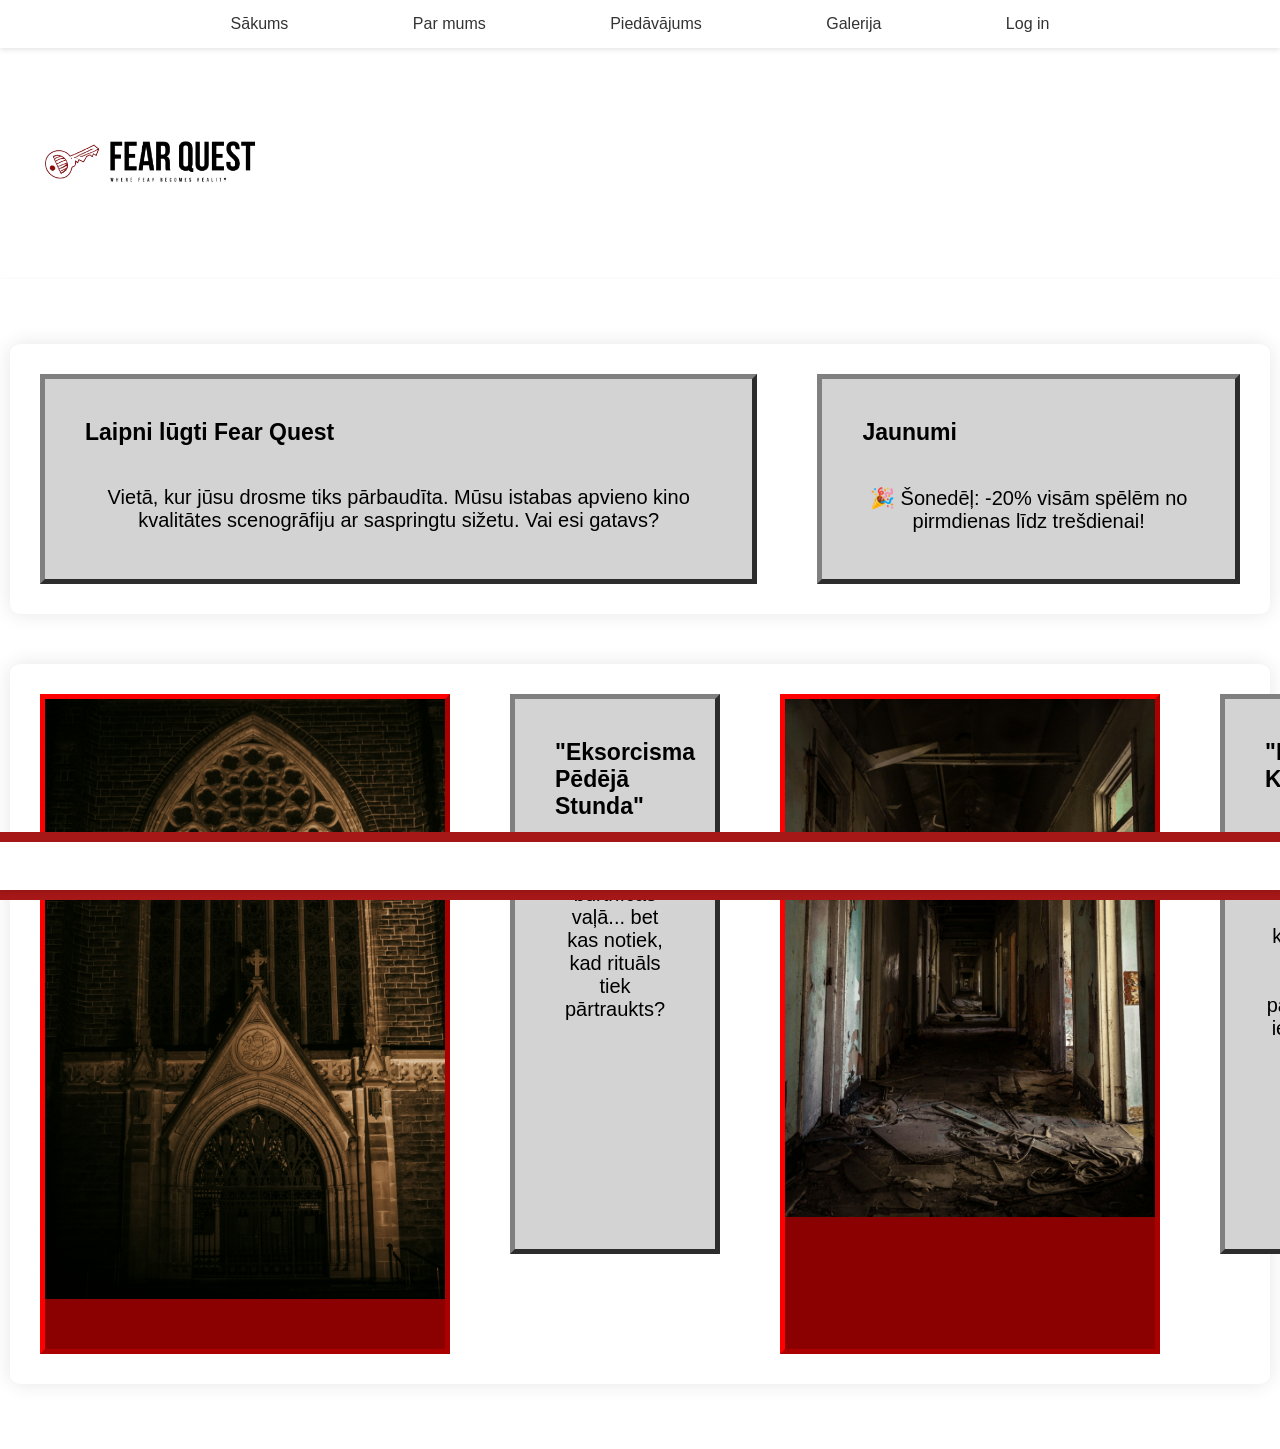
==== index.html @ af140a90 "Checkpoint before assistant change: Update website layout and add video gallery navigation for easie" ====
<!DOCTYPE html>
<html>

<head>
  <meta charset="utf-8">
  <meta name="viewport" content="width=device-width">
  <title>replit</title>
  <link href="style.css" rel="stylesheet" type="text/css" />
</head>
  <header>
    
  <div id="eee">
  
    <ul>
       <li><a href="index.html"> Sākums </a></li>
        <li><a href="parmums">Par mums</a></li>
        <li><a href="piedavajums">Piedāvājums</a></li>
        <li><a href="galerija.html">Galerija</a></li>
        <li><a href="login">Log in</a></li>
      </ul>
  </div>
    </header>
  <div class="logo">
    <img src="logo.png" alt="Fear Quest Logo" width="300">
  </div>
  <div id="eee">

  <ul>
  <body>
    <main>



      <div class="sarkanie">
  <div class="onekont">
    <h2>Laipni lūgti Fear Quest</h2>
    <p>Vietā, kur jūsu drosme tiks pārbaudīta. Mūsu istabas apvieno kino kvalitātes scenogrāfiju ar saspringtu sižetu. Vai esi gatavs?</p>
  </div>
  <div class="twokont">
    <h2>Jaunumi</h2>
    <p>🎉 Šonedēļ: -20% visām spēlēm no pirmdienas līdz trešdienai!
  </p>
  </div>
      </div> 

      <div class="pelekie">
  <div class="fourkont">
    <img src="exorcism.jpg" width="400px"></img>
    <p></p>
  </div>
  <div class="fivekont">
    <h2>"Eksorcisma Pēdējā Stunda"</h2>
    <p>Sveces deg, burtnīcas vaļā... bet kas notiek, kad rituāls tiek pārtraukts?</p>
  </div>
        <div class="threekont">
           <img src="slimnica.jpg" width="370px"></img>
          <p> </p>
        </div>
        <div class="sixkont">
          <h2>"Psihiatriskā Klīnika"</h2>
          <p>Tavs uzdevums ir izkļūt no pamestas klīnikas, kur pazuduši pēdējie pacienti… un iespējams – ārsti.</p>


          
           </div>
          <div class="sevenkont">
            <img src="skeleton.jpg" width="400px"></img>
            <p></p>
          </div>
        <div class="eightkont">
          <h2>"Zārks"</h2>
          <p>Tu pamosties... un esi jau iekšā. Laiks ir ierobežots.</p>
        </div>
      
    
    </main>
    </body>
  <footer>
    <div id="aaa">
      <ul>
        <li>Kontakti</li>
        <li> Sūdzības formas pieteikums</li> 
      </ul>
        </div>



    
  </footer>
 <style src="style.css"></style>
  <script src="script.js"></script>
</html>
---- style.css ----
html {
  height: 100%;
  width: 100%;
}


  li{
    display:inline;
  background-color: white
  color: black; 
  padding: 20px;
  text-align: center;
  font size: 30px;
    margin-top: 40px;
    margin-bottom: 40px;
    margin-left: 40px;
    margin-right: 40px;
  }
  .twokont {
    width: 700px;
    height: 200px;
  border: 5px outset grey;
  background-color: lightgrey;
  text-align: left;
  }

h2 {
  font-size: 23px;
  justify-content: center;
  font-family: sans-serif;
  color: black;
  text-align: left;
  margin-top: 40px;
  margin-bottom: 40px;
  margin-left: 40px;
  margin-right: 40px;
}

p {
  font-size: 20px;
  font-family: sans-serif;
  color: black;
  text-align: center;
  margin-top: 40px;
  margin-bottom: 40px;
  margin-left: 40px;
  margin-right: 40px;
}

   .onekont {
     width: 1200px;
     height: 200px;
   border: 5px outset grey;
  background-color: lightgrey;
  text-align: left;
   }
   .threekont {
     width: 370px;
     height: 650px;
 border: 5px outset red;
background-color: darkred;
text-align: left;
   }
   .fourkont {
     width: 400px;
     height: 650px;
      border: 5px outset red;
     background-color: darkred;
     text-align: left;
   }
 .fivekont {
   width: 200px;
   height: 550px;
    border: 5px outset grey;
   background-color: lightgrey;
   text-align: left;
 }
 .sixkont {
   width: 200px;
   height: 550px;
    border: 5px outset grey;
   background-color: lightgrey;
   text-align: left;
 }
 .sevenkont {
   width: 400px;
   height: 650px;
    border: 5px outset red;
   background-color: darkred;
   text-align: left;
 }
 .eightkont {
   width: 200px;
   height: 550px;
    border: 5px outset grey;
   background-color: lightgrey;
   text-align: left;
 }



   li{
     background-color: white
     color: black; 
     padding: 20px;
     text-align: center;
     font size: 30px;
       margin-top: 80px;
       margin-bottom: 40px;
       margin-left: 40px;
       margin-right: 40px;
   }

.sarkanie {
  justify-content: center;
  margin-bottom: 40px;
  gap: 60px;
  display: flex;
  padding left :180px;
  padding right: 180px;
  padding top: 190px;
  padding bottom: 190px;
}

.pelekie {
  row gap: 60px;
  gap: 60px;
  display: flex;
  padding left :180px;
  padding right: 180px;
  padding top: 190px;
  padding bottom: 190px;
}

.eee{
  flex-direction: row-reverse;


}

footer {
  position: fixed;
  bottom: 0;
  width: 100%;
  background-color: #a61717;
  color: white;
  padding: 10px 0;
  text-align: center;
}

html {
  height: 100%;
  width: 100%;
}

body {
  margin: 0;
  font-family: Arial, sans-serif;
}

#eee ul {
  background-color: #fff;
  padding: 15px 0;
  margin: 0;
  text-align: center;
  box-shadow: 0 2px 5px rgba(0, 0, 0, 0.1);
}

#eee li a {
  text-decoration: none;
  color: #333;
  transition: color 0.3s;
}

#eee li a:hover {
  color: #666;
}

.sarkanie, .pelekie {
  max-width: 1200px;
  margin: 50px auto;
  padding: 30px;
  background-color: white;
  border-radius: 10px;
  box-shadow: 0 0 20px rgba(0, 0, 0, 0.1);
}


  li{
    display:inline;
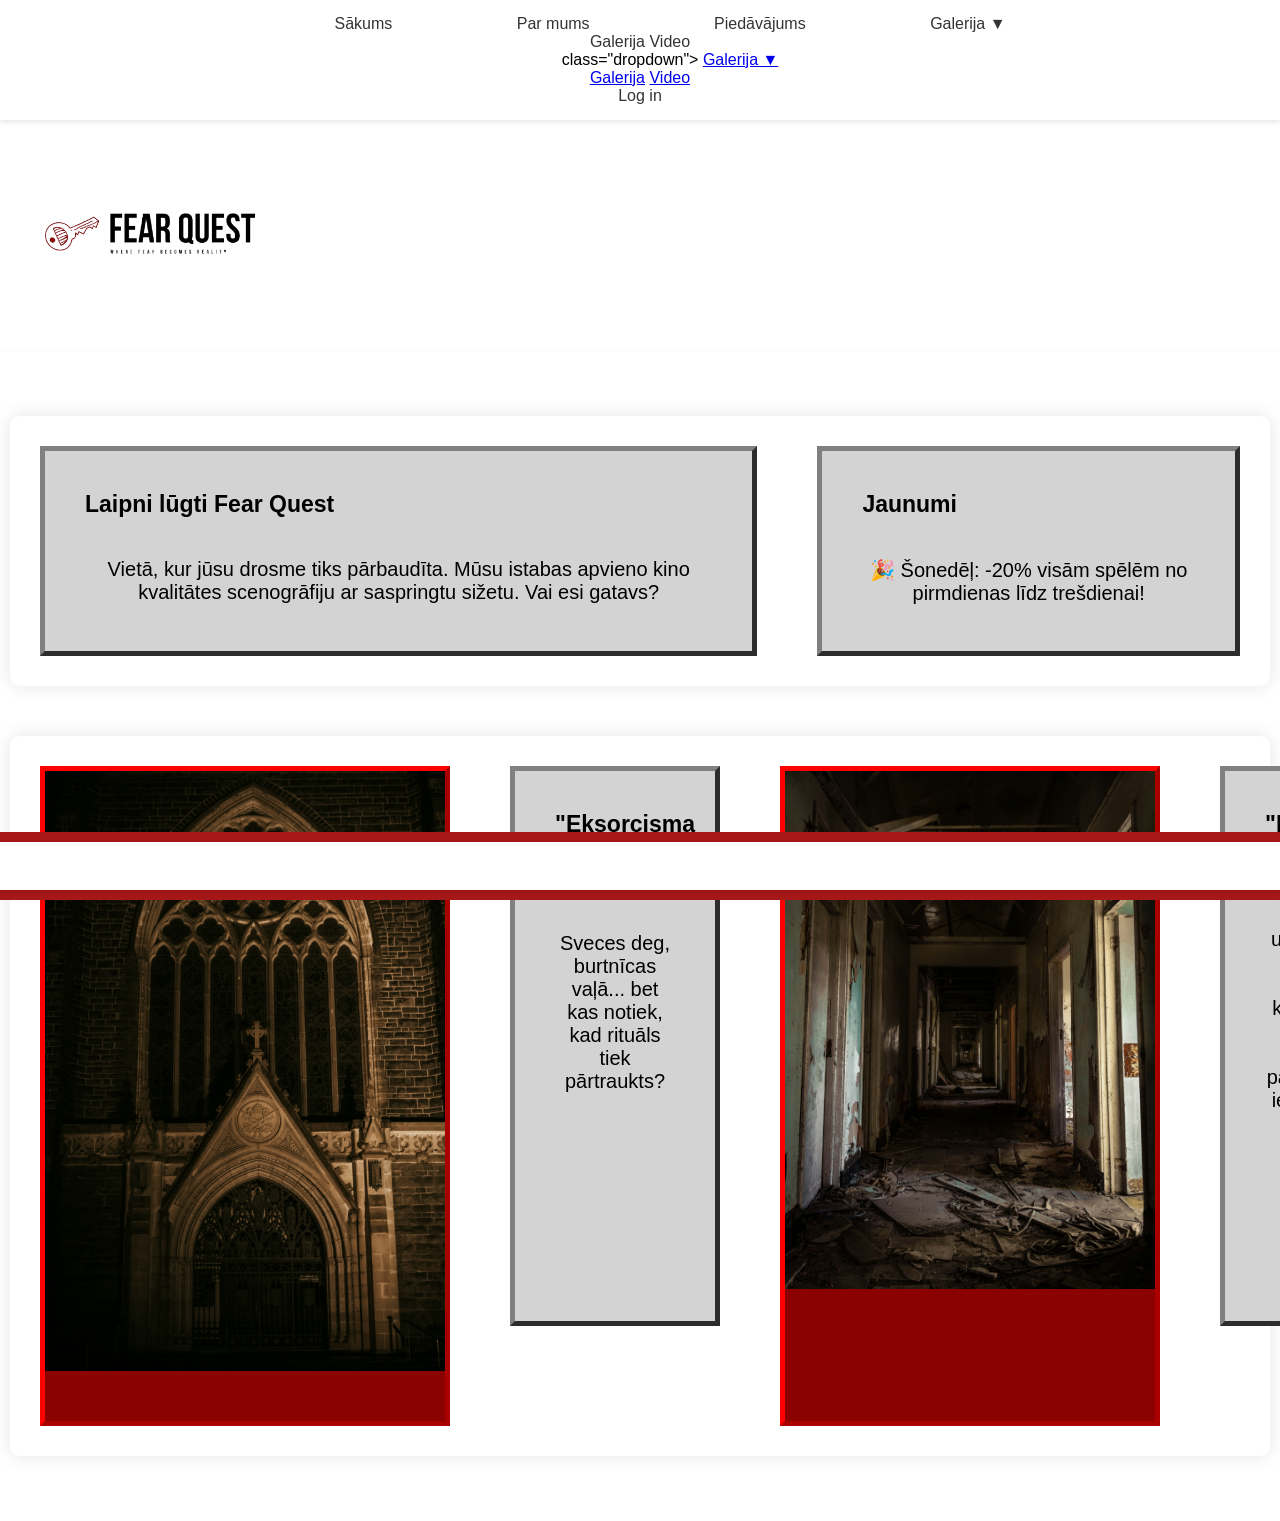
==== commit e3c4182a: "Checkpoint before assistant change: Add a dropdown menu for the gallery to better organize content I" ====
--- a/index.html
+++ b/index.html
@@ -15,7 +15,19 @@
        <li><a href="index.html"> Sākums </a></li>
         <li><a href="parmums">Par mums</a></li>
         <li><a href="piedavajums">Piedāvājums</a></li>
-        <li><a href="galerija.html">Galerija</a></li>
+      <li class="dropdown">
+        <a href="#">Galerija ▼</a>
+        <div class="dropdown-content">
+          <a href="galerija.html">Galerija</a>
+          <a href="video.html">Video</a>
+        </div>
+      </li> class="dropdown">
+      <a href="#">Galerija ▼</a>
+      <div class="dropdown-content">
+        <a href="galerija.html">Galerija</a>
+        <a href="video.html">Video</a>
+      </div>
+    </li>
         <li><a href="login">Log in</a></li>
       </ul>
   </div>
--- a/style.css
+++ b/style.css
@@ -189,6 +189,229 @@
   li{
     display:inline;
 
-
-
-
+    html {
+    height: 100%;
+    width: 100%;
+    }
+
+
+    li{
+    display:inline;
+    background-color: white
+    color: black;
+    padding: 20px;
+    text-align: center;
+    font size: 30px;
+    margin-top: 40px;
+    margin-bottom: 40px;
+    margin-left: 40px;
+    margin-right: 40px;
+    }
+    .twokont {
+    width: 700px;
+    height: 200px;
+    border: 5px outset grey;
+    background-color: lightgrey;
+    text-align: left;
+    }
+
+    h2 {
+    font-size: 23px;
+    justify-content: center;
+    font-family: sans-serif;
+    color: black;
+    text-align: left;
+    margin-top: 40px;
+    margin-bottom: 40px;
+    margin-left: 40px;
+    margin-right: 40px;
+    }
+
+    p {
+    font-size: 20px;
+    font-family: sans-serif;
+    color: black;
+    text-align: center;
+    margin-top: 40px;
+    margin-bottom: 40px;
+    margin-left: 40px;
+    margin-right: 40px;
+    }
+
+    .onekont {
+    width: 1200px;
+    height: 200px;
+    border: 5px outset grey;
+    background-color: lightgrey;
+    text-align: left;
+    }
+    .threekont {
+    width: 370px;
+    height: 650px;
+    border: 5px outset red;
+    background-color: darkred;
+    text-align: left;
+    }
+    .fourkont {
+    width: 400px;
+    height: 650px;
+    border: 5px outset red;
+    background-color: darkred;
+    text-align: left;
+    }
+    .fivekont {
+    width: 200px;
+    height: 550px;
+    border: 5px outset grey;
+    background-color: lightgrey;
+    text-align: left;
+    }
+    .sixkont {
+    width: 200px;
+    height: 550px;
+    border: 5px outset grey;
+    background-color: lightgrey;
+    text-align: left;
+    }
+    .sevenkont {
+    width: 400px;
+    height: 650px;
+    border: 5px outset red;
+    background-color: darkred;
+    text-align: left;
+    }
+    .eightkont {
+    width: 200px;
+    height: 550px;
+    border: 5px outset grey;
+    background-color: lightgrey;
+    text-align: left;
+    }
+
+
+
+    li{
+    background-color: white
+    color: black;
+    padding: 20px;
+    text-align: center;
+    font size: 30px;
+    margin-top: 80px;
+    margin-bottom: 40px;
+    margin-left: 40px;
+    margin-right: 40px;
+    }
+
+    .sarkanie {
+    justify-content: center;
+    margin-bottom: 40px;
+    gap: 60px;
+    display: flex;
+    padding left :180px;
+    padding right: 180px;
+    padding top: 190px;
+    padding bottom: 190px;
+    }
+
+    .pelekie {
+    row gap: 60px;
+    gap: 60px;
+    display: flex;
+    padding left :180px;
+    padding right: 180px;
+    padding top: 190px;
+    padding bottom: 190px;
+    }
+
+    .eee{
+    flex-direction: row-reverse;
+
+
+    }
+
+    footer {
+    position: fixed;
+    bottom: 0;
+    width: 100%;
+    background-color: #a61717;
+    color: white;
+    padding: 10px 0;
+    text-align: center;
+    }
+
+    html {
+    height: 100%;
+    width: 100%;
+    }
+
+    body {
+    margin: 0;
+    font-family: Arial, sans-serif;
+    }
+
+    #eee ul {
+    background-color: #fff;
+    padding: 15px 0;
+    margin: 0;
+    text-align: center;
+    box-shadow: 0 2px 5px rgba(0, 0, 0, 0.1);
+    }
+
+    #eee li a {
+    text-decoration: none;
+    color: #333;
+    transition: color 0.3s;
+    }
+
+    #eee li a:hover {
+    color: #666;
+    }
+
+    .sarkanie, .pelekie {
+    max-width: 1200px;
+    margin: 50px auto;
+    padding: 30px;
+    background-color: white;
+    border-radius: 10px;
+    box-shadow: 0 0 20px rgba(0, 0, 0, 0.1);
+    }
+
+
+    li{
+    display:inline;
+
+
+
+
+    .dropdown {
+    position: relative;
+    display: inline-block;
+    }
+
+    .dropdown-content {
+    display: none;
+    position: absolute;
+    background-color: #f9f9f9;
+    min-width: 160px;
+    box-shadow: 0px 8px 16px 0px rgba(0,0,0,0.2);
+    z-index: 1;
+    }
+
+    .dropdown-content a {
+    color: black;
+    padding: 12px 16px;
+    text-decoration: none;
+    display: block;
+    }
+
+    .dropdown-content a:hover {
+    background-color: #f1f1f1;
+    }
+
+    .dropdown:hover .dropdown-content {
+    display: block;
+    }
+
+
+
+
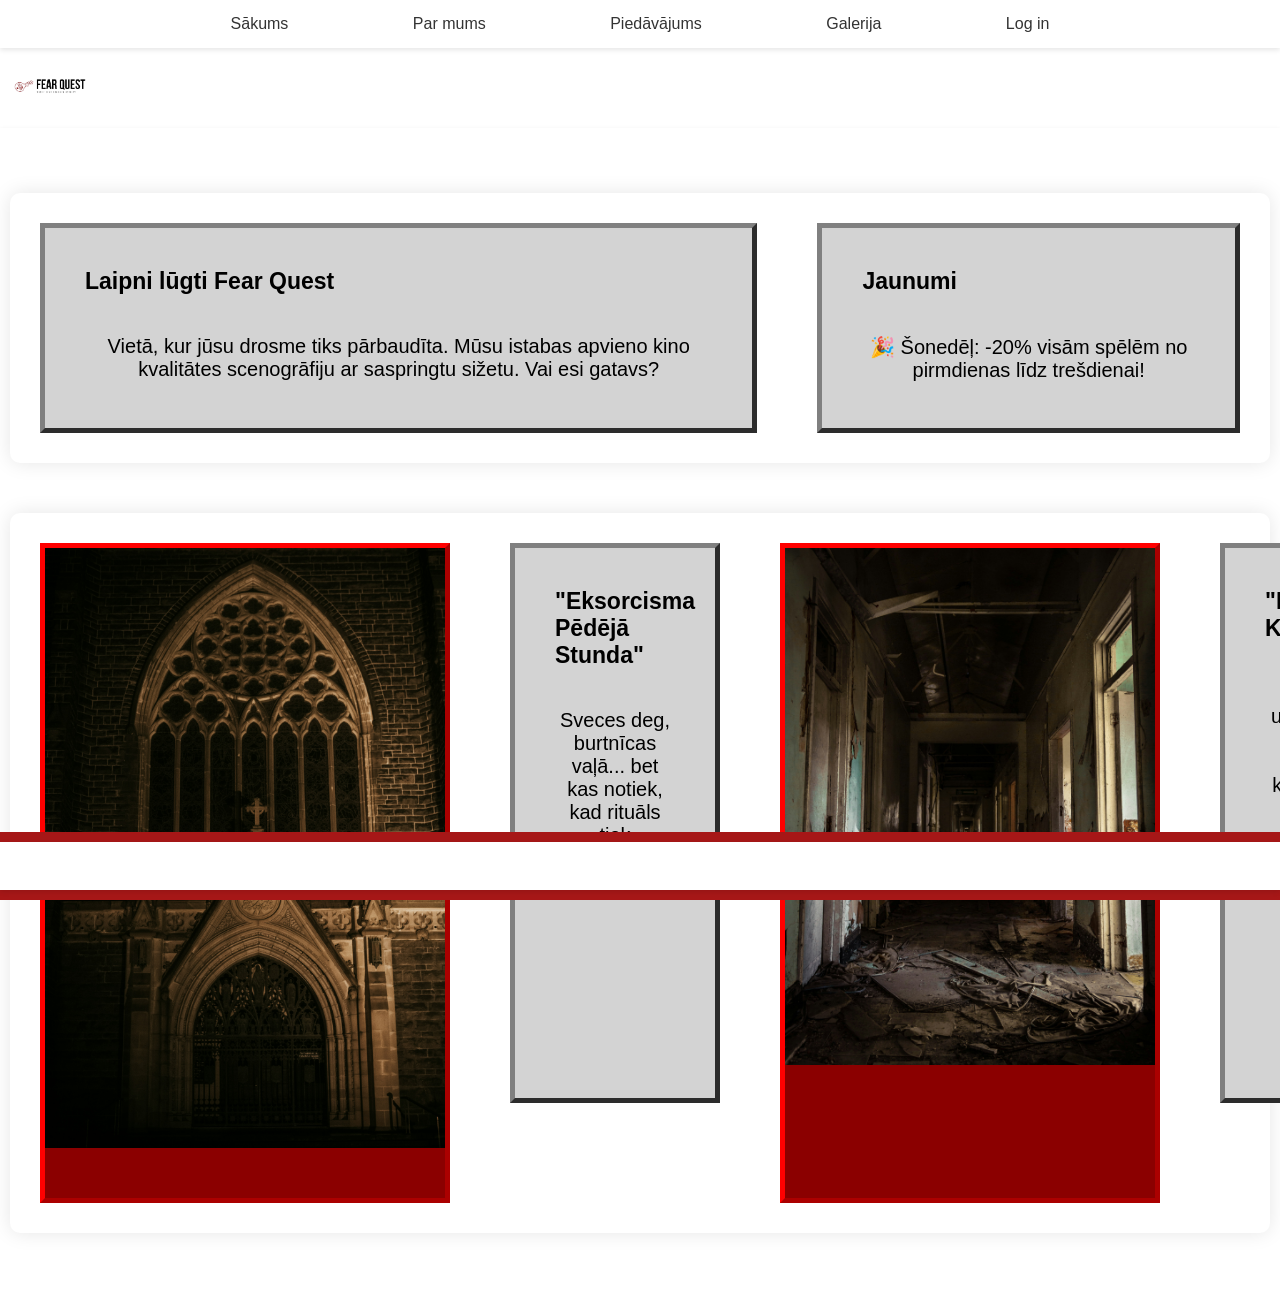
==== commit 3108d712: "Checkpoint before assistant change: Make website navigation consistent and improve logo size on the " ====
--- a/index.html
+++ b/index.html
@@ -15,25 +15,13 @@
        <li><a href="index.html"> Sākums </a></li>
         <li><a href="parmums">Par mums</a></li>
         <li><a href="piedavajums">Piedāvājums</a></li>
-      <li class="dropdown">
-        <a href="#">Galerija ▼</a>
-        <div class="dropdown-content">
-          <a href="galerija.html">Galerija</a>
-          <a href="video.html">Video</a>
-        </div>
-      </li> class="dropdown">
-      <a href="#">Galerija ▼</a>
-      <div class="dropdown-content">
-        <a href="galerija.html">Galerija</a>
-        <a href="video.html">Video</a>
-      </div>
-    </li>
+        <li><a href="galerija.html">Galerija</a></li>
         <li><a href="login">Log in</a></li>
       </ul>
   </div>
     </header>
   <div class="logo">
-    <img src="logo.png" alt="Fear Quest Logo" width="300">
+    <img src="logo.png" alt="Fear Quest Logo" width="100">
   </div>
   <div id="eee">
 
--- a/style.css
+++ b/style.css
@@ -383,35 +383,6 @@
 
 
 
-    .dropdown {
-    position: relative;
-    display: inline-block;
-    }
-
-    .dropdown-content {
-    display: none;
-    position: absolute;
-    background-color: #f9f9f9;
-    min-width: 160px;
-    box-shadow: 0px 8px 16px 0px rgba(0,0,0,0.2);
-    z-index: 1;
-    }
-
-    .dropdown-content a {
-    color: black;
-    padding: 12px 16px;
-    text-decoration: none;
-    display: block;
-    }
-
-    .dropdown-content a:hover {
-    background-color: #f1f1f1;
-    }
-
-    .dropdown:hover .dropdown-content {
-    display: block;
-    }
-
-
-
-
+
+
+
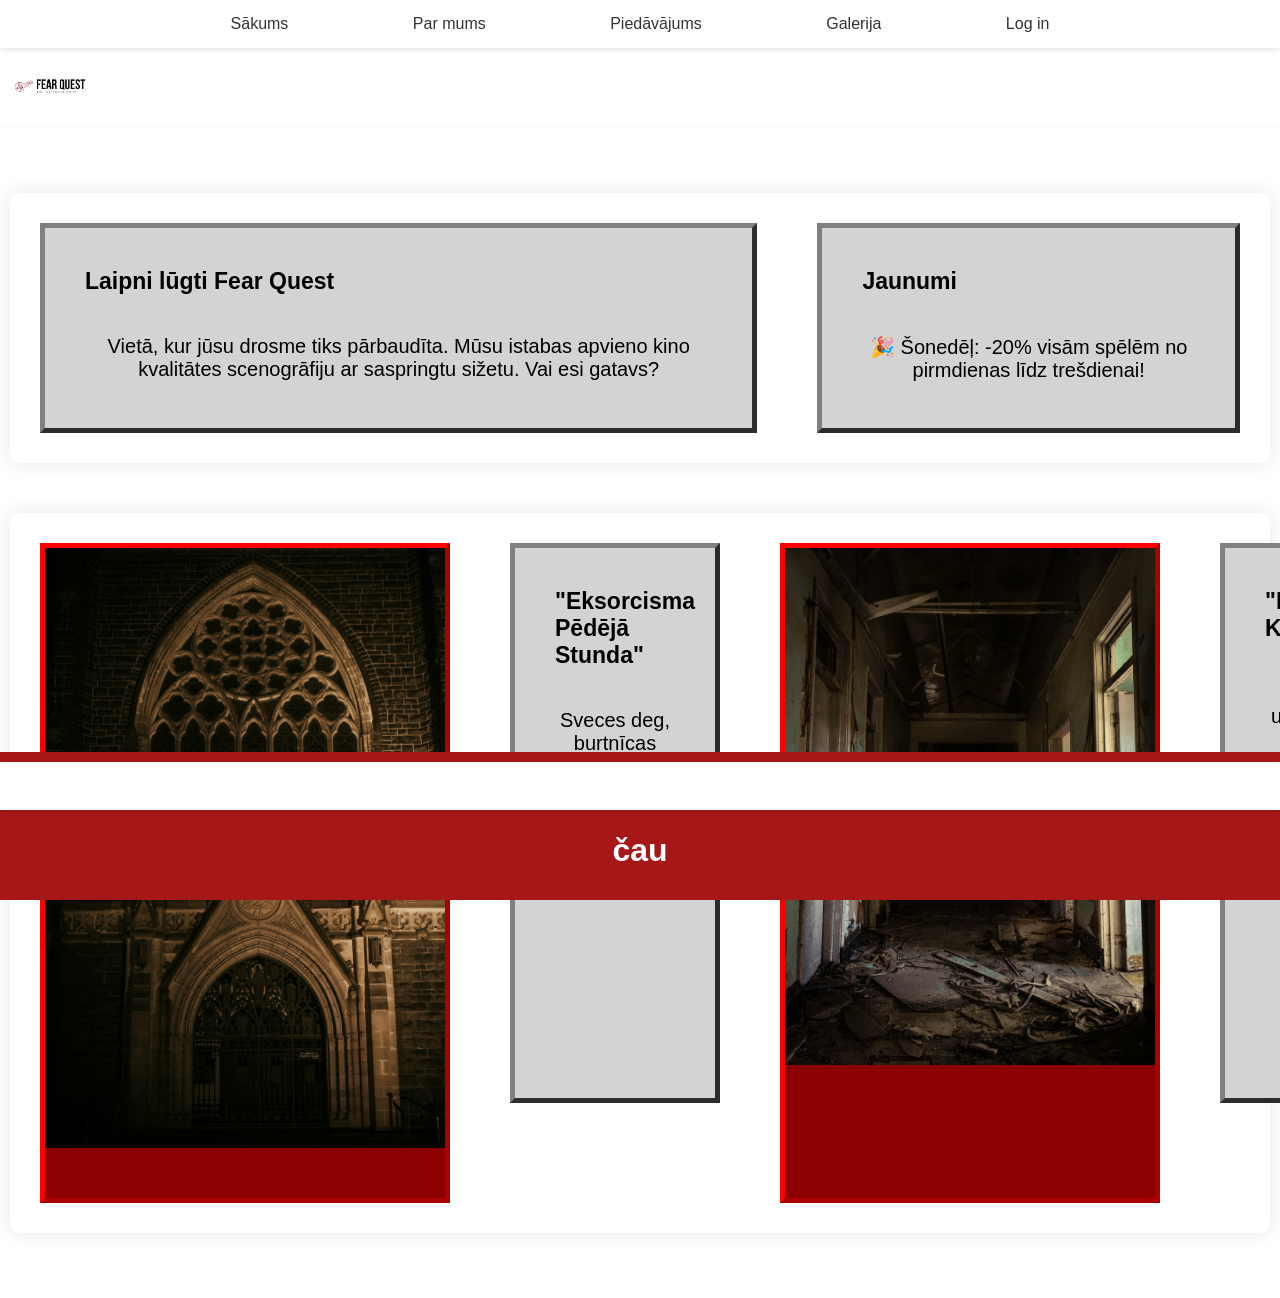
==== commit 8c9059b7: "gyjgyjy" ====
--- a/index.html
+++ b/index.html
@@ -84,7 +84,7 @@
         </div>
 
 
-
+<h1>čau</h1>
     
   </footer>
  <style src="style.css"></style>
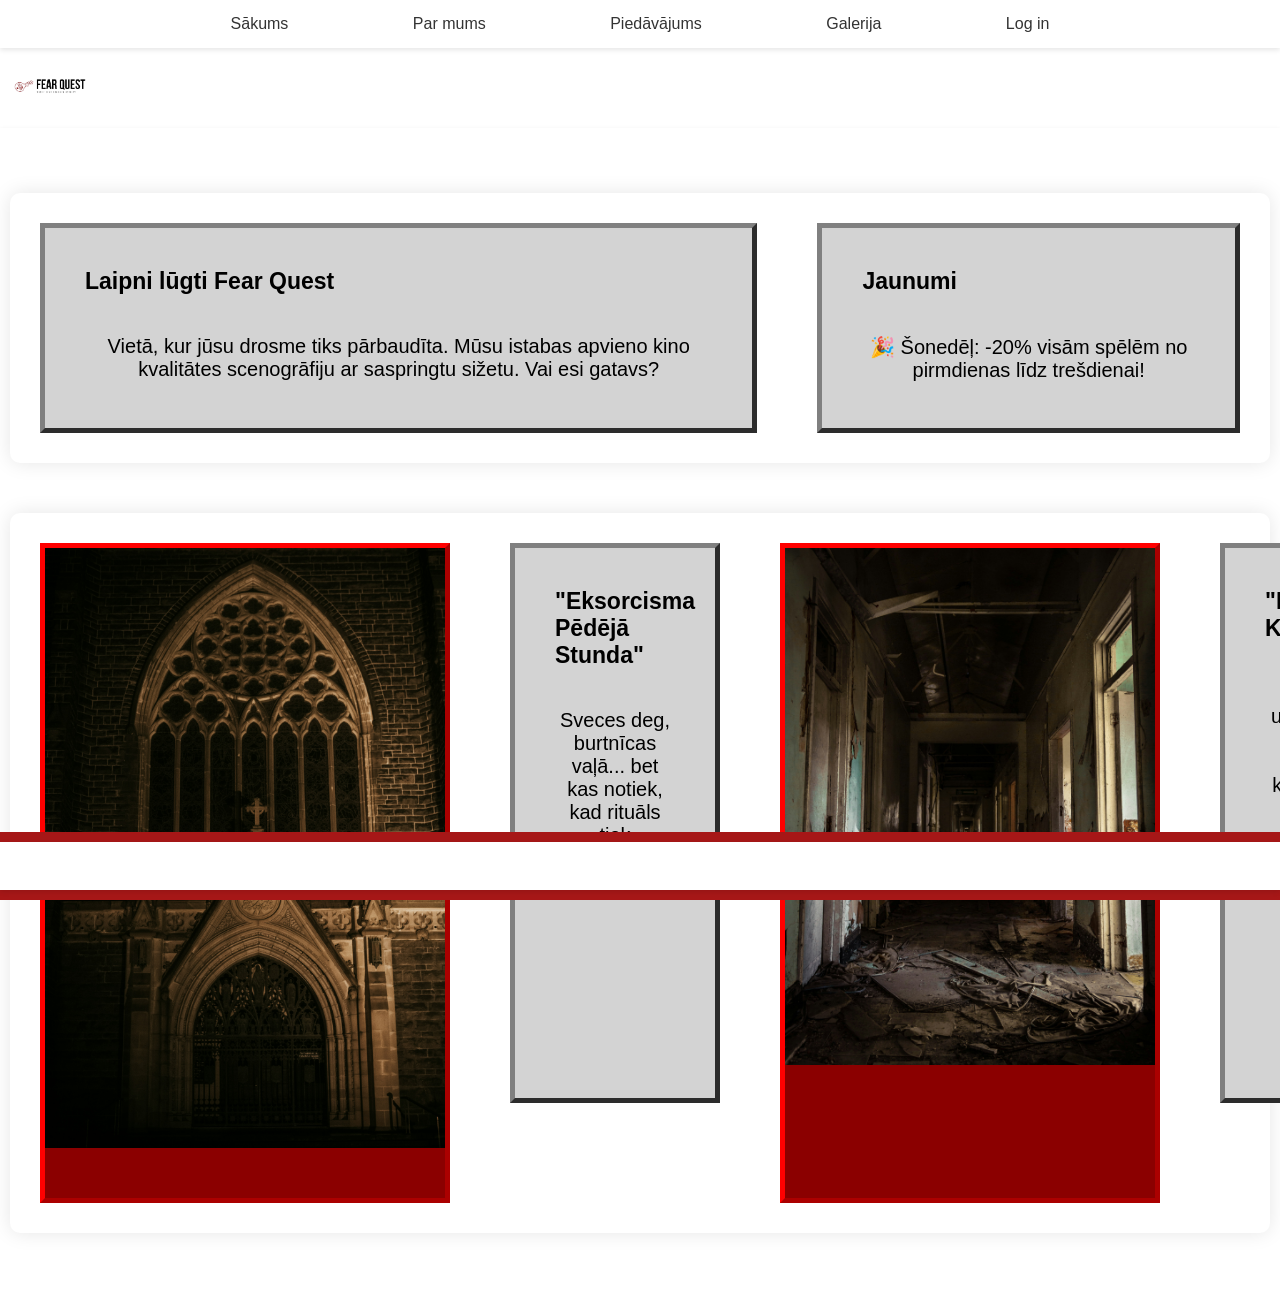
==== commit 1b5af345: "Checkpoint before assistant change: Update website appearance to have similar footer across all page" ====
--- a/index.html
+++ b/index.html
@@ -84,7 +84,6 @@
         </div>
 
 
-<h1>čau</h1>
     
   </footer>
  <style src="style.css"></style>
--- a/style.css
+++ b/style.css
@@ -334,7 +334,7 @@
     bottom: 0;
     width: 100%;
     background-color: #a61717;
-    color: white;
+    color: #a61717;
     padding: 10px 0;
     text-align: center;
     }
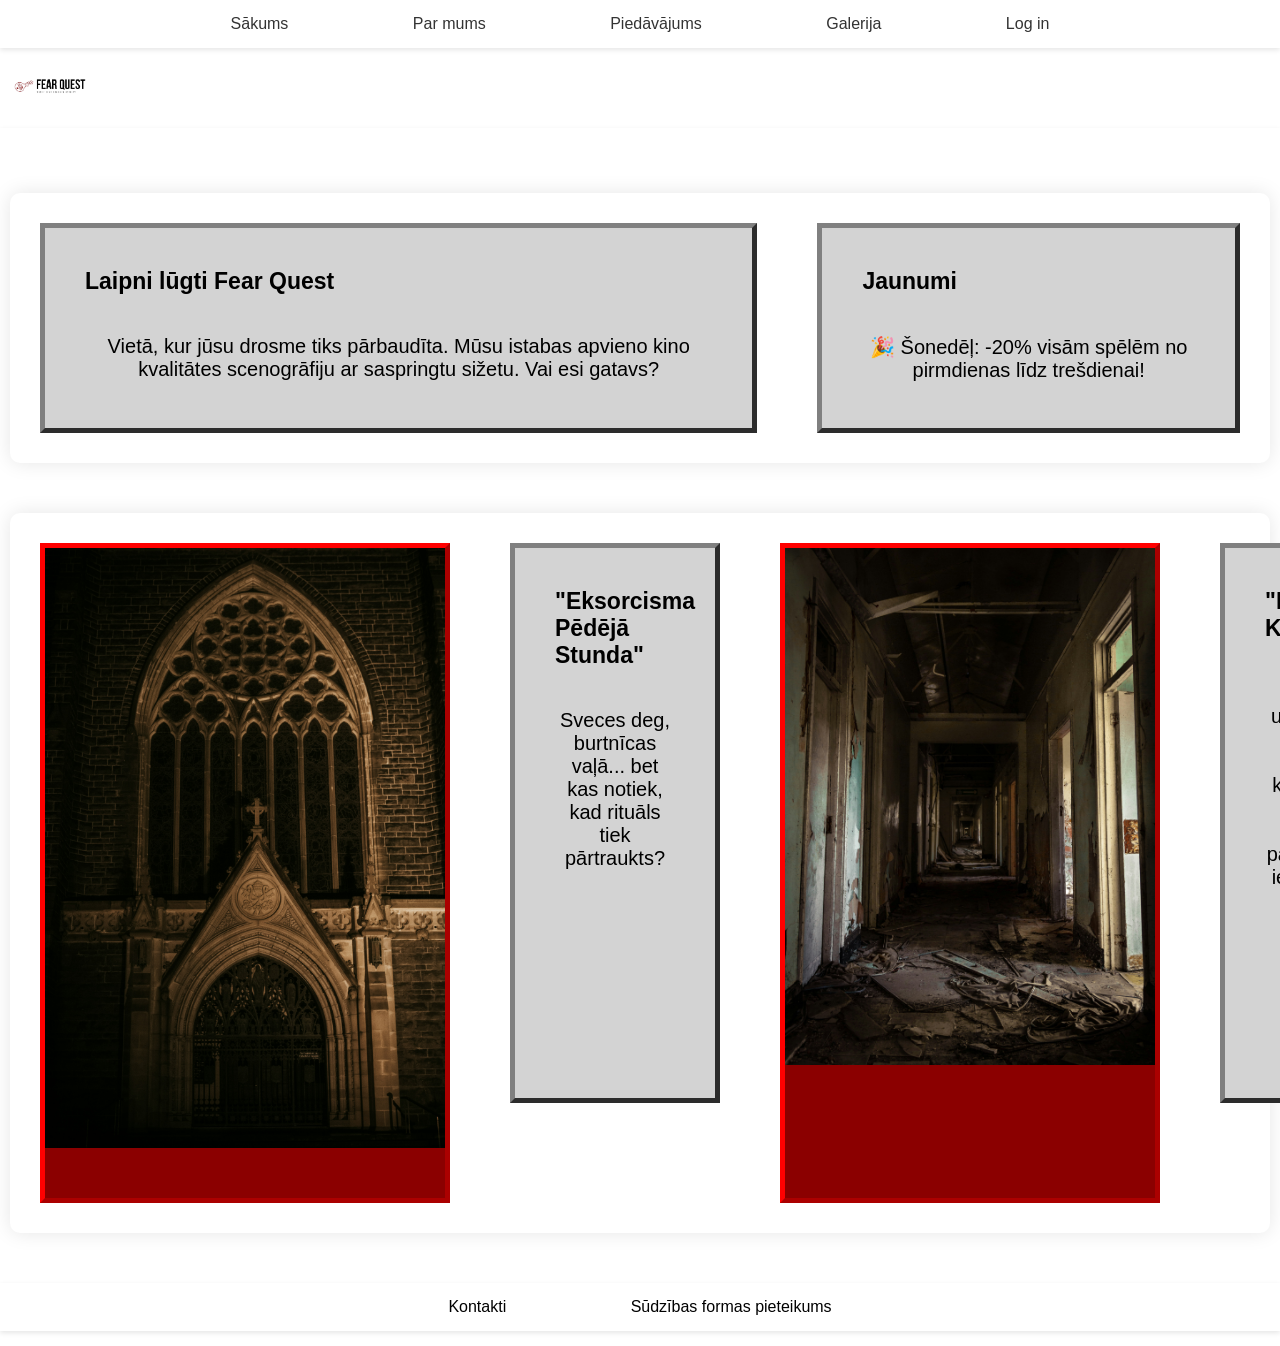
==== commit f6d4c8c7: "Checkpoint before assistant change: Improve text and spacing within the website's navigation and str" ====
--- a/index.html
+++ b/index.html
@@ -79,13 +79,9 @@
     <div id="aaa">
       <ul>
         <li>Kontakti</li>
-        <li> Sūdzības formas pieteikums</li> 
+        <li>Sūdzības formas pieteikums</li>
       </ul>
-        </div>
-
-
-    
+    </div>
   </footer>
- <style src="style.css"></style>
-  <script src="script.js"></script>
+ <script src="script.js"></script>
 </html>
--- a/style.css
+++ b/style.css
@@ -138,15 +138,6 @@
 
 }
 
-footer {
-  position: fixed;
-  bottom: 0;
-  width: 100%;
-  background-color: #a61717;
-  color: white;
-  padding: 10px 0;
-  text-align: center;
-}
 
 html {
   height: 100%;
@@ -329,16 +320,6 @@
 
     }
 
-    footer {
-    position: fixed;
-    bottom: 0;
-    width: 100%;
-    background-color: #a61717;
-    color: #a61717;
-    padding: 10px 0;
-    text-align: center;
-    }
-
     html {
     height: 100%;
     width: 100%;
@@ -380,9 +361,23 @@
     li{
     display:inline;
 
-
-
-
-
-
-
+      footer {
+        position: fixed;
+        bottom: 0;
+        width: 100%;
+        background-color: #a61717;
+        color: white;
+        padding: 10px 0;
+        text-align: center;
+      }
+
+      footer li {
+        background-color: transparent;
+        color: white;
+      }
+
+
+
+
+
+
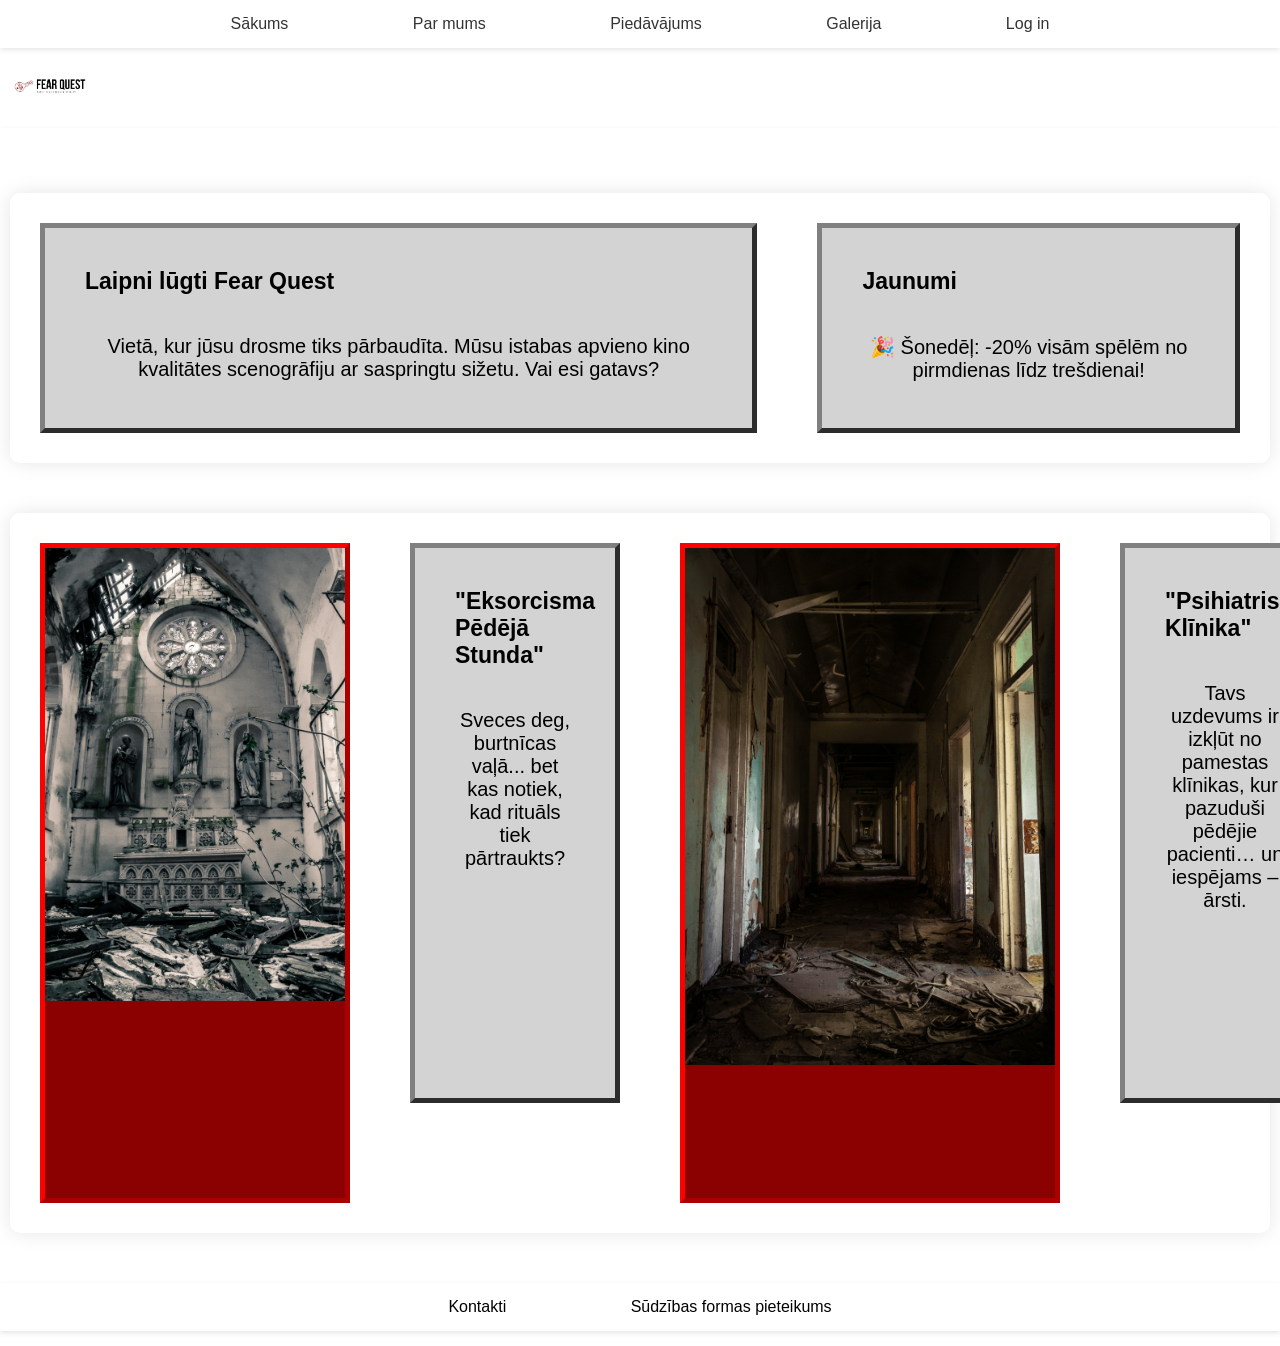
==== commit 10c9b0b1: "Checkpoint before assistant change: Update the image gallery and adjust the logo size on the main pa" ====
--- a/index.html
+++ b/index.html
@@ -45,7 +45,7 @@
 
       <div class="pelekie">
   <div class="fourkont">
-    <img src="exorcism.jpg" width="400px"></img>
+    <img src="excorcism.jpg" width="300px"></img>
     <p></p>
   </div>
   <div class="fivekont">
--- a/style.css
+++ b/style.css
@@ -180,204 +180,25 @@
   li{
     display:inline;
 
-    html {
-    height: 100%;
-    width: 100%;
+    footer {
+      position: fixed;
+      bottom: 0;
+      width: 100%;
+      background-color: #a61717;
+      color: white;
+      padding: 10px 0;
+      text-align: center;
     }
 
-
-    li{
-    display:inline;
-    background-color: white
-    color: black;
-    padding: 20px;
-    text-align: center;
-    font size: 30px;
-    margin-top: 40px;
-    margin-bottom: 40px;
-    margin-left: 40px;
-    margin-right: 40px;
+    #aaa ul {
+      margin: 0;
+      padding: 0;
     }
-    .twokont {
-    width: 700px;
-    height: 200px;
-    border: 5px outset grey;
-    background-color: lightgrey;
-    text-align: left;
+
+    #aaa li {
+      display: inline;
+      color: #d11515;
+      background-color: transparent;
+      margin: 0 20px;
     }
-
-    h2 {
-    font-size: 23px;
-    justify-content: center;
-    font-family: sans-serif;
-    color: black;
-    text-align: left;
-    margin-top: 40px;
-    margin-bottom: 40px;
-    margin-left: 40px;
-    margin-right: 40px;
-    }
-
-    p {
-    font-size: 20px;
-    font-family: sans-serif;
-    color: black;
-    text-align: center;
-    margin-top: 40px;
-    margin-bottom: 40px;
-    margin-left: 40px;
-    margin-right: 40px;
-    }
-
-    .onekont {
-    width: 1200px;
-    height: 200px;
-    border: 5px outset grey;
-    background-color: lightgrey;
-    text-align: left;
-    }
-    .threekont {
-    width: 370px;
-    height: 650px;
-    border: 5px outset red;
-    background-color: darkred;
-    text-align: left;
-    }
-    .fourkont {
-    width: 400px;
-    height: 650px;
-    border: 5px outset red;
-    background-color: darkred;
-    text-align: left;
-    }
-    .fivekont {
-    width: 200px;
-    height: 550px;
-    border: 5px outset grey;
-    background-color: lightgrey;
-    text-align: left;
-    }
-    .sixkont {
-    width: 200px;
-    height: 550px;
-    border: 5px outset grey;
-    background-color: lightgrey;
-    text-align: left;
-    }
-    .sevenkont {
-    width: 400px;
-    height: 650px;
-    border: 5px outset red;
-    background-color: darkred;
-    text-align: left;
-    }
-    .eightkont {
-    width: 200px;
-    height: 550px;
-    border: 5px outset grey;
-    background-color: lightgrey;
-    text-align: left;
-    }
-
-
-
-    li{
-    background-color: white
-    color: black;
-    padding: 20px;
-    text-align: center;
-    font size: 30px;
-    margin-top: 80px;
-    margin-bottom: 40px;
-    margin-left: 40px;
-    margin-right: 40px;
-    }
-
-    .sarkanie {
-    justify-content: center;
-    margin-bottom: 40px;
-    gap: 60px;
-    display: flex;
-    padding left :180px;
-    padding right: 180px;
-    padding top: 190px;
-    padding bottom: 190px;
-    }
-
-    .pelekie {
-    row gap: 60px;
-    gap: 60px;
-    display: flex;
-    padding left :180px;
-    padding right: 180px;
-    padding top: 190px;
-    padding bottom: 190px;
-    }
-
-    .eee{
-    flex-direction: row-reverse;
-
-
-    }
-
-    html {
-    height: 100%;
-    width: 100%;
-    }
-
-    body {
-    margin: 0;
-    font-family: Arial, sans-serif;
-    }
-
-    #eee ul {
-    background-color: #fff;
-    padding: 15px 0;
-    margin: 0;
-    text-align: center;
-    box-shadow: 0 2px 5px rgba(0, 0, 0, 0.1);
-    }
-
-    #eee li a {
-    text-decoration: none;
-    color: #333;
-    transition: color 0.3s;
-    }
-
-    #eee li a:hover {
-    color: #666;
-    }
-
-    .sarkanie, .pelekie {
-    max-width: 1200px;
-    margin: 50px auto;
-    padding: 30px;
-    background-color: white;
-    border-radius: 10px;
-    box-shadow: 0 0 20px rgba(0, 0, 0, 0.1);
-    }
-
-
-    li{
-    display:inline;
-
-      footer {
-        position: fixed;
-        bottom: 0;
-        width: 100%;
-        background-color: #a61717;
-        color: white;
-        padding: 10px 0;
-        text-align: center;
-      }
-
-      footer li {
-        background-color: transparent;
-        color: white;
-      }
-
-
-
-
-
-
+}
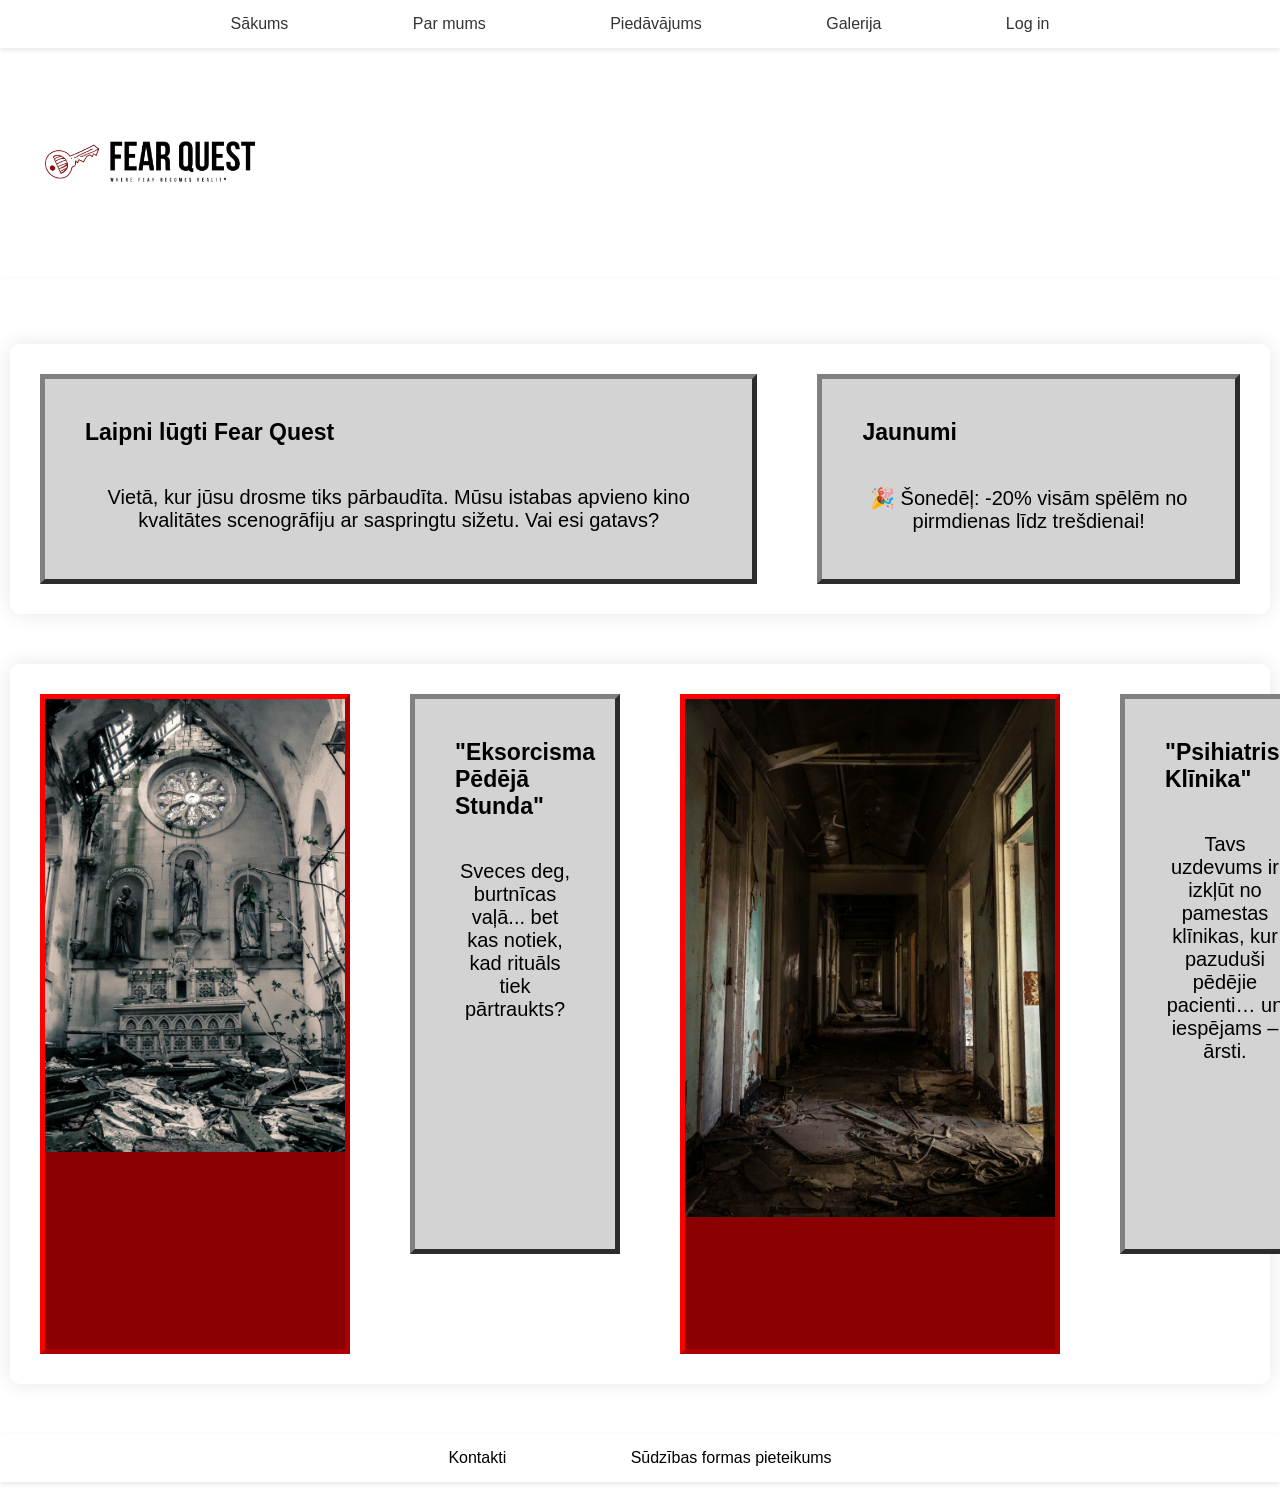
==== commit f829702a: "Checkpoint before assistant change: Improve visual appeal of main page by increasing the size of the" ====
--- a/index.html
+++ b/index.html
@@ -21,7 +21,7 @@
   </div>
     </header>
   <div class="logo">
-    <img src="logo.png" alt="Fear Quest Logo" width="100">
+    <img src="logo.png" alt="Fear Quest Logo" width="300">
   </div>
   <div id="eee">
 
